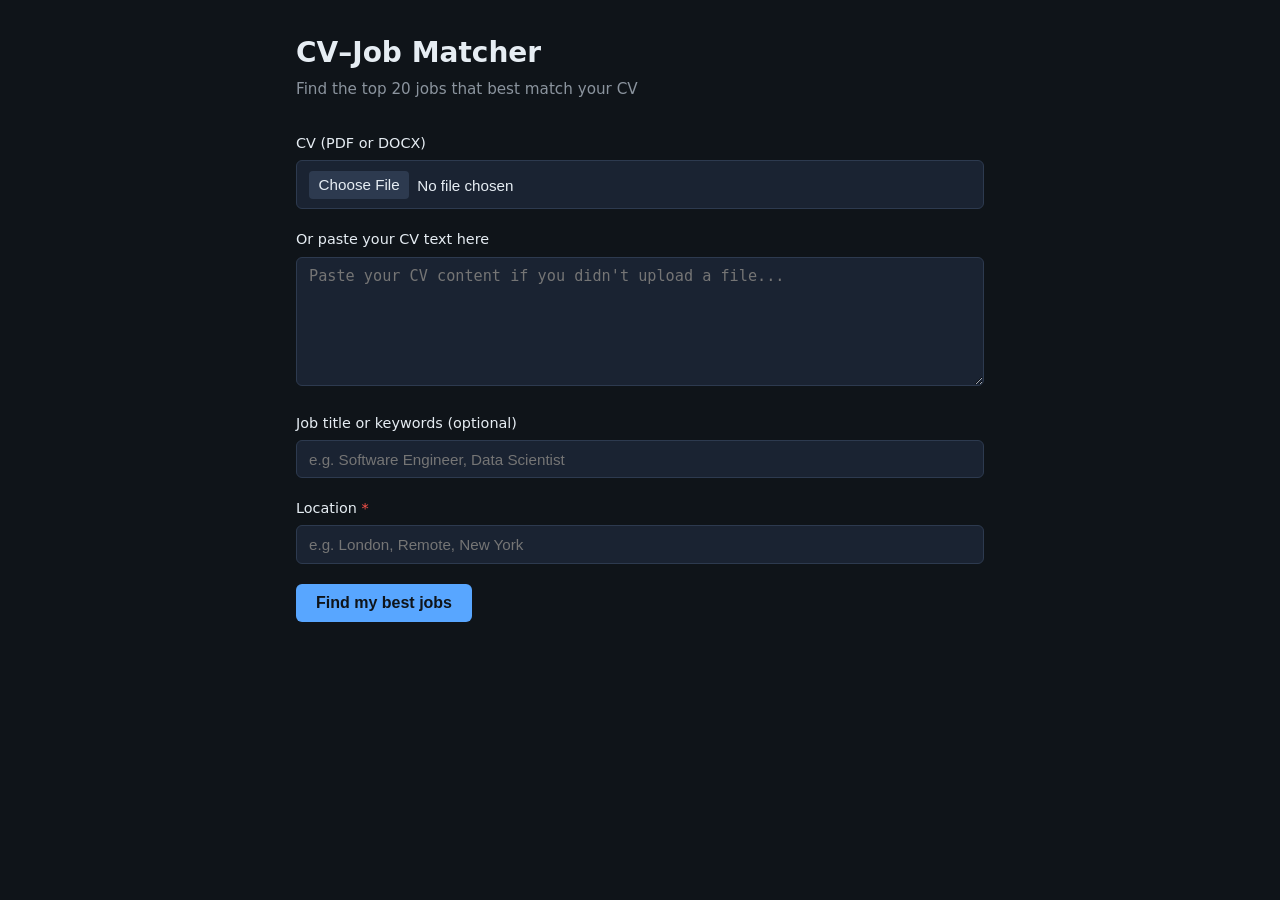
==== cv-job-matcher/frontend/index.html @ a9473c92 "Replace Tic Tac Toe with CV–Job Matcher app - Remove tictactoe.html - Add cv-job-matcher: FastAPI ba" ====
<!DOCTYPE html>
<html lang="en">
<head>
  <meta charset="UTF-8">
  <meta name="viewport" content="width=device-width, initial-scale=1.0">
  <title>CV–Job Matcher</title>
  <link rel="stylesheet" href="style.css?v=2">
</head>
<body>
  <div class="container">
    <header>
      <h1>CV–Job Matcher</h1>
      <p class="subtitle">Find the top 20 jobs that best match your CV</p>
    </header>

    <form id="match-form" class="form">
      <div class="field">
        <label for="cv-file">CV (PDF or DOCX)</label>
        <input type="file" id="cv-file" name="cv" accept=".pdf,.docx,.doc">
      </div>
      <div class="field">
        <label for="cv-text">Or paste your CV text here</label>
        <textarea id="cv-text" name="cv_text" rows="6" placeholder="Paste your CV content if you didn't upload a file..."></textarea>
      </div>
      <div class="field">
        <label for="job-title">Job title or keywords (optional)</label>
        <input type="text" id="job-title" name="job_title" placeholder="e.g. Software Engineer, Data Scientist">
      </div>
      <div class="field">
        <label for="location">Location <span class="required">*</span></label>
        <input type="text" id="location" name="location" required placeholder="e.g. London, Remote, New York">
      </div>
      <button type="submit" id="submit-btn" class="btn">Find my best jobs</button>
    </form>

    <div id="loading" class="loading hidden">
      <p>Searching and ranking jobs… This may take a minute.</p>
    </div>

    <div id="error" class="error hidden"></div>

    <section id="results-section" class="results-section hidden">
      <h2>Top 20 matching jobs</h2>
      <ul id="results-list" class="results-list"></ul>
    </section>
  </div>
  <script src="app.js?v=3"></script>
</body>
</html>
---- cv-job-matcher/frontend/style.css ----
* {
  box-sizing: border-box;
}

:root {
  --bg: #0f1419;
  --surface: #1a2332;
  --border: #2d3a4f;
  --text: #e6edf3;
  --muted: #8b949e;
  --accent: #58a6ff;
  --accent-hover: #79b8ff;
  --success: #3fb950;
  --error: #f85149;
}

body {
  margin: 0;
  font-family: system-ui, -apple-system, sans-serif;
  background: var(--bg);
  color: var(--text);
  line-height: 1.5;
  min-height: 100vh;
}

.container {
  max-width: 720px;
  margin: 0 auto;
  padding: 2rem 1rem;
}

header {
  margin-bottom: 2rem;
}

h1 {
  font-size: 1.75rem;
  font-weight: 600;
  margin: 0 0 0.25rem 0;
}

.subtitle {
  color: var(--muted);
  margin: 0;
  font-size: 0.95rem;
}

.form {
  display: flex;
  flex-direction: column;
  gap: 1.25rem;
  margin-bottom: 2rem;
}

.field label {
  display: block;
  font-weight: 500;
  margin-bottom: 0.35rem;
  font-size: 0.9rem;
}

.required {
  color: var(--error);
}

input[type="text"],
input[type="file"],
textarea {
  width: 100%;
  padding: 0.6rem 0.75rem;
  background: var(--surface);
  border: 1px solid var(--border);
  border-radius: 6px;
  color: var(--text);
  font-size: 0.95rem;
}

textarea {
  resize: vertical;
  min-height: 120px;
}

input::file-selector-button {
  background: var(--border);
  color: var(--text);
  border: none;
  padding: 0.35rem 0.6rem;
  border-radius: 4px;
  cursor: pointer;
  margin-right: 0.5rem;
}

.btn {
  padding: 0.65rem 1.25rem;
  background: var(--accent);
  color: var(--bg);
  border: none;
  border-radius: 6px;
  font-weight: 600;
  font-size: 1rem;
  cursor: pointer;
  align-self: flex-start;
}

.btn:hover {
  background: var(--accent-hover);
}

.btn:disabled {
  opacity: 0.6;
  cursor: not-allowed;
}

.loading {
  padding: 1rem;
  background: var(--surface);
  border-radius: 8px;
  margin-bottom: 1rem;
  color: var(--muted);
}

.error {
  padding: 1rem;
  background: rgba(248, 81, 73, 0.1);
  border: 1px solid var(--error);
  border-radius: 8px;
  color: var(--error);
  margin-bottom: 1rem;
}

.hidden {
  display: none !important;
}

.results-section h2 {
  font-size: 1.25rem;
  margin: 0 0 1rem 0;
}

.results-list {
  list-style: none;
  padding: 0;
  margin: 0;
  display: flex;
  flex-direction: column;
  gap: 1rem;
}

.result-card {
  background: var(--surface);
  border: 1px solid var(--border);
  border-radius: 8px;
  padding: 1rem 1.25rem;
}

.result-card .title {
  font-weight: 600;
  font-size: 1.05rem;
  margin: 0 0 0.25rem 0;
}

.result-card .meta {
  color: var(--muted);
  font-size: 0.85rem;
  margin-bottom: 0.5rem;
}

.result-card .score {
  display: inline-block;
  background: rgba(63, 185, 80, 0.2);
  color: var(--success);
  padding: 0.2rem 0.5rem;
  border-radius: 4px;
  font-size: 0.85rem;
  font-weight: 500;
  margin-bottom: 0.5rem;
}

.result-card .description {
  font-size: 0.9rem;
  color: var(--muted);
  margin: 0.5rem 0 0.75rem 0;
  line-height: 1.45;
  display: -webkit-box;
  -webkit-line-clamp: 3;
  -webkit-box-orient: vertical;
  overflow: hidden;
}

.result-card a {
  color: var(--accent);
  font-size: 0.9rem;
  text-decoration: none;
}

.result-card a:hover {
  text-decoration: underline;
}
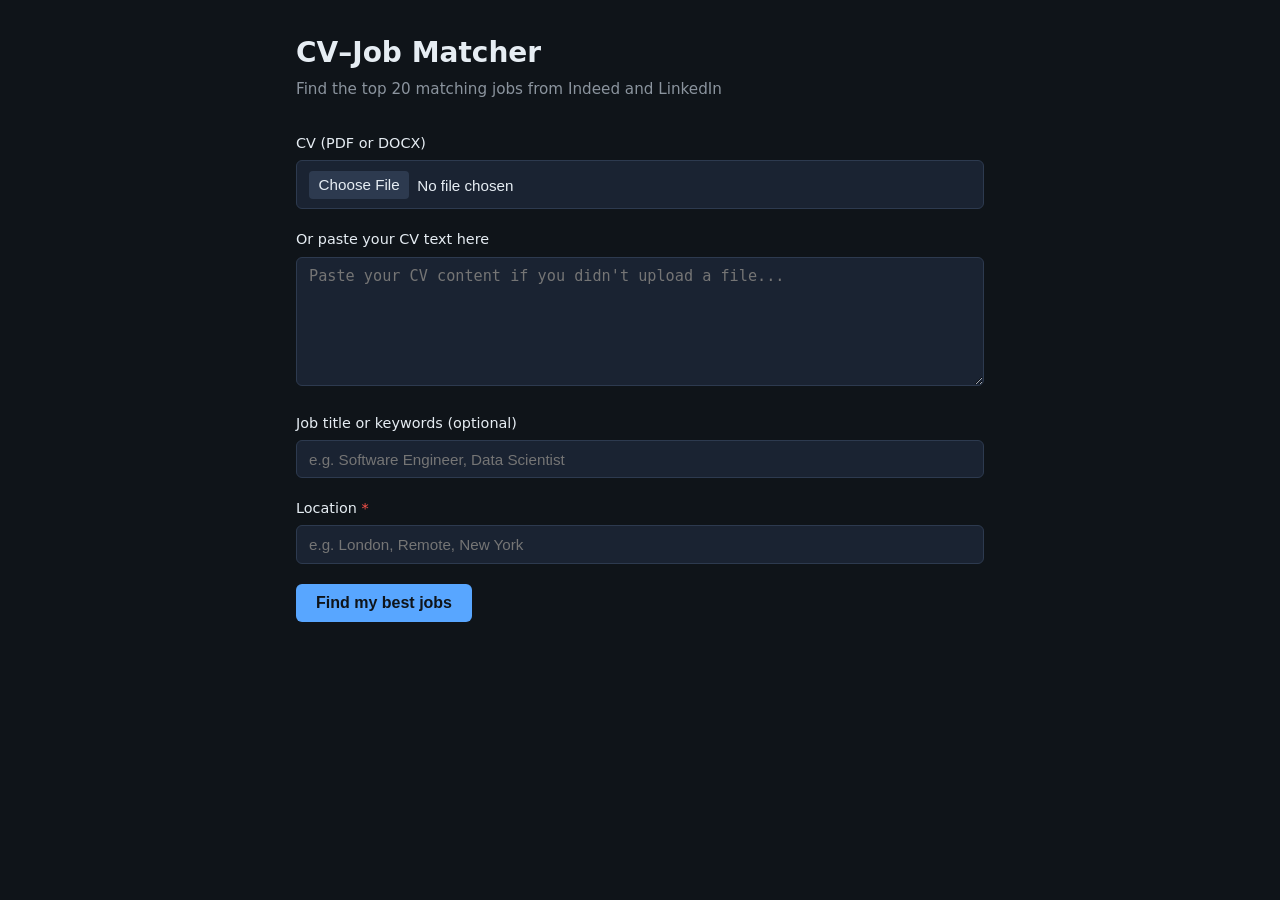
==== commit 8efeb975: "Show top 20 results per source (Indeed + LinkedIn separately) - Backend: score Indeed and LinkedIn i" ====
--- a/cv-job-matcher/frontend/index.html
+++ b/cv-job-matcher/frontend/index.html
@@ -4,13 +4,13 @@
   <meta charset="UTF-8">
   <meta name="viewport" content="width=device-width, initial-scale=1.0">
   <title>CV–Job Matcher</title>
-  <link rel="stylesheet" href="style.css?v=2">
+  <link rel="stylesheet" href="style.css?v=6">
 </head>
 <body>
   <div class="container">
     <header>
       <h1>CV–Job Matcher</h1>
-      <p class="subtitle">Find the top 20 jobs that best match your CV</p>
+      <p class="subtitle">Find the top 20 matching jobs from Indeed and LinkedIn</p>
     </header>
 
     <form id="match-form" class="form">
@@ -40,10 +40,20 @@
     <div id="error" class="error hidden"></div>
 
     <section id="results-section" class="results-section hidden">
-      <h2>Top 20 matching jobs</h2>
-      <ul id="results-list" class="results-list"></ul>
+      <div id="cache-bar" class="cache-bar hidden">
+        <span id="cache-meta"></span>
+        <button id="refresh-btn" class="btn-refresh">Refresh job listings</button>
+      </div>
+      <div id="results-indeed" class="source-section hidden">
+        <h2 class="source-heading"><span class="source-badge source-indeed">Indeed</span></h2>
+        <ul id="results-list-indeed" class="results-list"></ul>
+      </div>
+      <div id="results-linkedin" class="source-section hidden">
+        <h2 class="source-heading"><span class="source-badge source-linkedin">LinkedIn</span></h2>
+        <ul id="results-list-linkedin" class="results-list"></ul>
+      </div>
     </section>
   </div>
-  <script src="app.js?v=3"></script>
+  <script src="app.js?v=6"></script>
 </body>
 </html>
--- a/cv-job-matcher/frontend/style.css
+++ b/cv-job-matcher/frontend/style.css
@@ -132,9 +132,50 @@
   display: none !important;
 }
 
-.results-section h2 {
-  font-size: 1.25rem;
-  margin: 0 0 1rem 0;
+.cache-bar {
+  display: flex;
+  align-items: center;
+  justify-content: space-between;
+  gap: 1rem;
+  background: var(--surface);
+  border: 1px solid var(--border);
+  border-radius: 6px;
+  padding: 0.5rem 0.85rem;
+  margin-bottom: 1rem;
+  font-size: 0.85rem;
+  color: var(--muted);
+}
+
+.btn-refresh {
+  background: none;
+  border: 1px solid var(--border);
+  color: var(--accent);
+  padding: 0.25rem 0.65rem;
+  border-radius: 4px;
+  font-size: 0.8rem;
+  cursor: pointer;
+  white-space: nowrap;
+}
+
+.btn-refresh:hover {
+  border-color: var(--accent);
+  background: rgba(88, 166, 255, 0.1);
+}
+
+.source-section {
+  margin-bottom: 2.5rem;
+}
+
+.source-heading {
+  display: flex;
+  align-items: center;
+  margin: 0 0 0.85rem 0;
+}
+
+.source-heading .source-badge {
+  font-size: 0.9rem;
+  padding: 0.25rem 0.7rem;
+  margin-left: 0;
 }
 
 .results-list {
@@ -196,3 +237,24 @@
 .result-card a:hover {
   text-decoration: underline;
 }
+
+.source-badge {
+  display: inline-block;
+  padding: 0.15rem 0.45rem;
+  border-radius: 4px;
+  font-size: 0.75rem;
+  font-weight: 600;
+  margin-left: 0.5rem;
+  vertical-align: middle;
+  letter-spacing: 0.02em;
+}
+
+.source-indeed {
+  background: rgba(255, 140, 0, 0.15);
+  color: #ff9f1a;
+}
+
+.source-linkedin {
+  background: rgba(10, 102, 194, 0.15);
+  color: #3b9eff;
+}
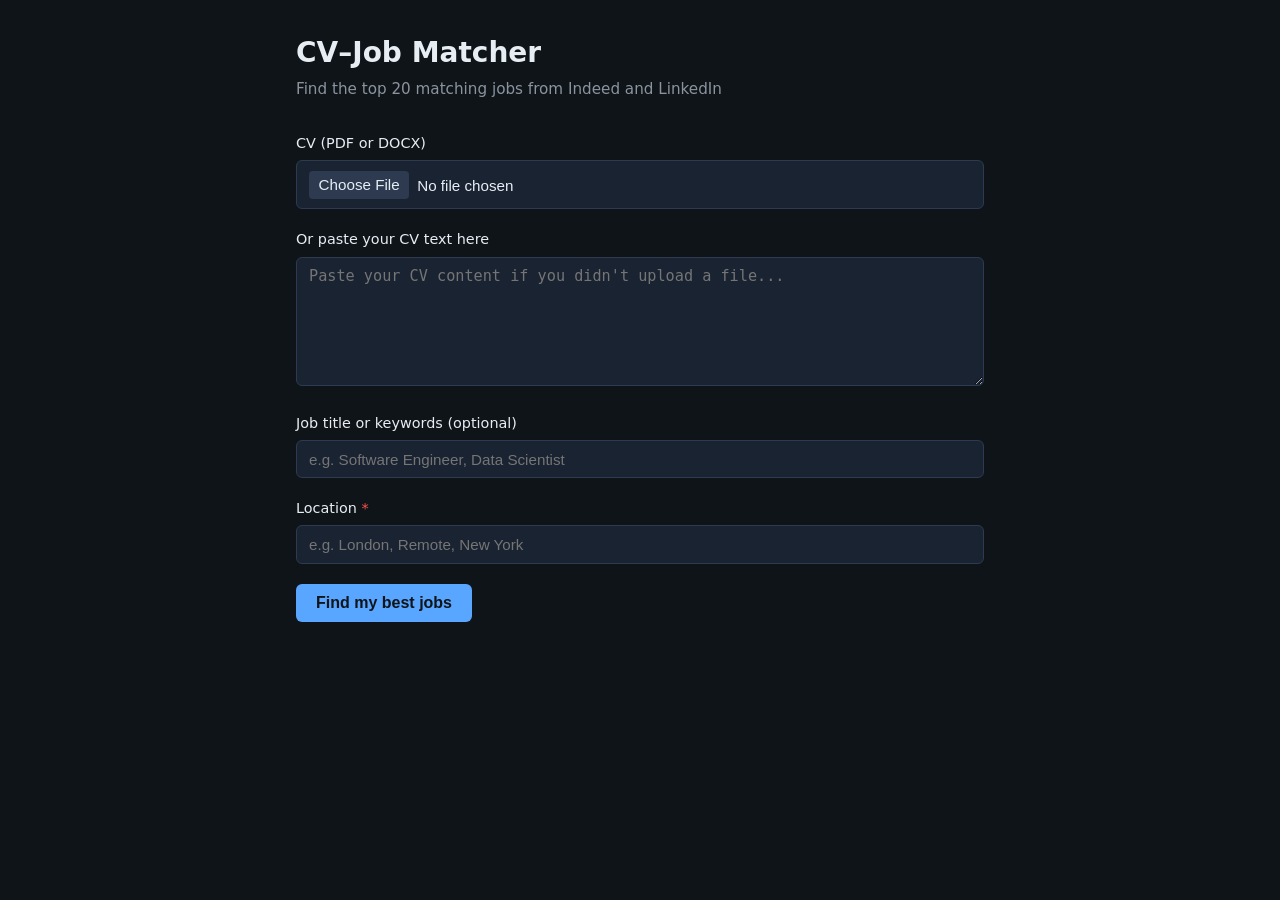
==== commit 956731d4: "Auto-extract job profile from CV using Claude when no job title provided - cv_profiler.py: calls cla" ====
--- a/cv-job-matcher/frontend/index.html
+++ b/cv-job-matcher/frontend/index.html
@@ -4,7 +4,7 @@
   <meta charset="UTF-8">
   <meta name="viewport" content="width=device-width, initial-scale=1.0">
   <title>CV–Job Matcher</title>
-  <link rel="stylesheet" href="style.css?v=6">
+  <link rel="stylesheet" href="style.css?v=7">
 </head>
 <body>
   <div class="container">
@@ -37,6 +37,10 @@
       <p>Searching and ranking jobs… This may take a minute.</p>
     </div>
 
+    <div id="profile-bar" class="profile-bar hidden">
+      <span id="profile-meta"></span>
+    </div>
+
     <div id="error" class="error hidden"></div>
 
     <section id="results-section" class="results-section hidden">
@@ -54,6 +58,6 @@
       </div>
     </section>
   </div>
-  <script src="app.js?v=6"></script>
+  <script src="app.js?v=7"></script>
 </body>
 </html>
--- a/cv-job-matcher/frontend/style.css
+++ b/cv-job-matcher/frontend/style.css
@@ -132,6 +132,33 @@
   display: none !important;
 }
 
+.profile-bar {
+  display: flex;
+  align-items: center;
+  gap: 0.5rem;
+  background: rgba(88, 166, 255, 0.08);
+  border: 1px solid rgba(88, 166, 255, 0.25);
+  border-radius: 6px;
+  padding: 0.5rem 0.85rem;
+  margin-bottom: 1rem;
+  font-size: 0.85rem;
+  color: var(--text);
+}
+
+.profile-bar .profile-label {
+  color: var(--muted);
+  white-space: nowrap;
+}
+
+.profile-bar .profile-title {
+  color: var(--accent);
+  font-weight: 600;
+}
+
+.profile-bar .profile-skills {
+  color: var(--muted);
+}
+
 .cache-bar {
   display: flex;
   align-items: center;
